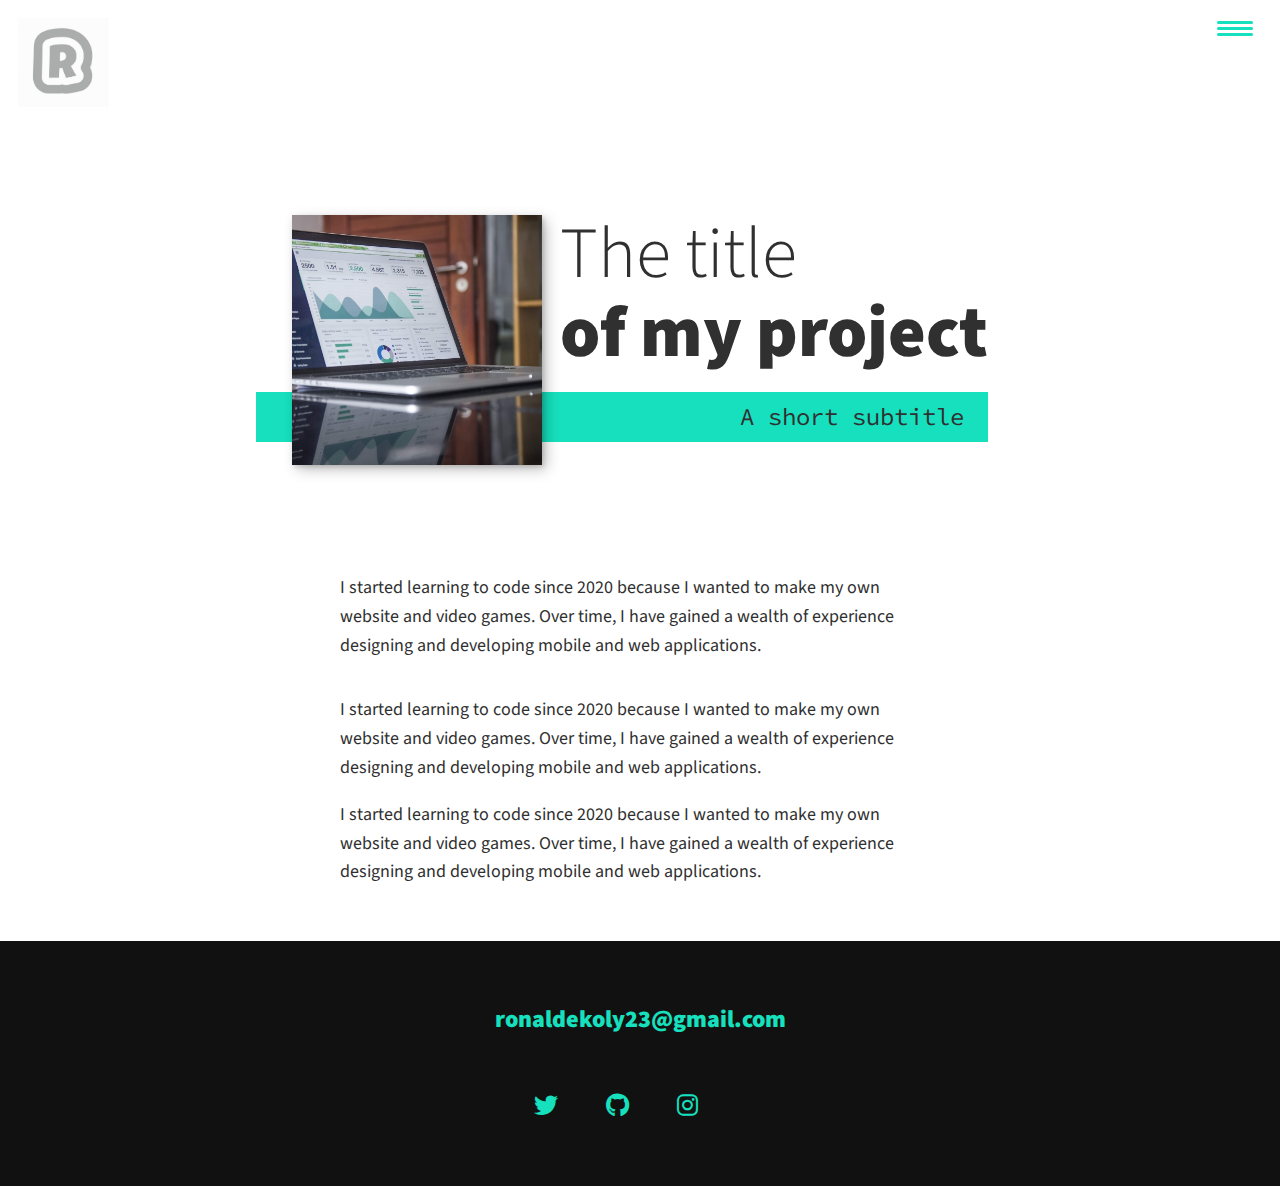
==== portfolio-item.html @ cf3d667e "uploading my portfolio version 1.0" ====
<!DOCTYPE html>
<html lang="en">
  <head>
    <meta charset=UTF-8">
    <meta name="viewport" content="width=device-width, initial-scale=1.0" />
    <title>DevRon Portfolio Website</title>
    <link rel="stylesheet" href="css/normalize.css" />
    <!-- <link rel="stylesheet" href="https://cdnjs.cloudflare.com/ajax/libs/font-awesome/5.11.2/css/all.css"
            integrity="sha256-46qynGAkLSFpVbEBog43gvNhfrOj+BmwXdxFgVK/Kvc=" crossorigin="anonymous" /> -->
    <link
      rel="stylesheet"
      href="https://cdnjs.cloudflare.com/ajax/libs/font-awesome/6.0.0/css/all.min.css"
    />

    <!-- my fonts -->
    <link
      href="https://fonts.googleapis.com/css?family=Source+Code+Pro:400,900|Source+Sans+Pro:300,900&display=swap"
      rel="stylesheet"
    />

    <link rel="stylesheet" href="css/styles.css" />
  </head>

  <body>
    <header>
      <div class="logo">
        <img src="img/ronald-logo-00.png" alt="" />
      </div>
      <button class="nav-toggle" aria-label="toggle navigation">
        <span class="hamburger"></span>
      </button>
      <nav class="nav">
        <ul class="nav__list">
          <li class="nav__item">
            <a href="index.html" class="nav__link">Home</a>
          </li>
          <li class="nav__item">
            <a href="index.html#services" class="nav__link">My Services</a>
          </li>
          <li class="nav__item">
            <a href="index.html#about" class="nav__link">About me</a>
          </li>
          <li class="nav__item">
            <a href="index.html#work" class="nav__link">My Work</a>
          </li>
        </ul>
      </nav>
    </header>

    <!-- Introduction -->
    <section class="intro">
      <h1 class="section__title section__title--intro">
        The title <strong>of my project</strong>
      </h1>
      <p class="section__subtitle section__subtitle--intro">A short subtitle</p>
      <img src="img/portfolio-01.jpg" alt="" class="intro__img" />
    </section>

    <div class="portfolio-item-individual">
      <p>
        I started learning to code since 2020 because I wanted to make my own
        website and video games. Over time, I have gained a wealth of experience
        designing and developing mobile and web applications.
      </p>
      <img src="img/portfolio-details.jpg" alt="" />
      <p>
        I started learning to code since 2020 because I wanted to make my own
        website and video games. Over time, I have gained a wealth of experience
        designing and developing mobile and web applications.
      </p>
      <p>
        I started learning to code since 2020 because I wanted to make my own
        website and video games. Over time, I have gained a wealth of experience
        designing and developing mobile and web applications.
      </p>
    </div>

    <!-- Footer -->
    <footer class="footer">
      <!-- my email address goes here-->
      <a href="mailto:ronaldekoly23@gmail.com" class="footer__link"
        >ronaldekoly23@gmail.com</a
      >
      <ul class="social-list">
        <li class="social-list__item">
          <a href="https://twitter.com" class="social-list__link">
            <i class="fa-brands fa-twitter"></i>
          </a>
        </li>
        <li class="social-list__item">
          <a href="https://github.com" class="social-list__link">
            <i class="fa-brands fa-github"></i>
          </a>
        </li>
        <li class="social-list__item">
          <a href="https://instagram.com" class="social-list__link">
            <i class="fa-brands fa-instagram"></i>
          </a>
        </li>
        <li class="social-list__item">
          <a href="https://glitch.com" class="social-list__link">
            <i class="fa-brands fa-glitch"></i>
          </a>
        </li>
      </ul>
    </footer>

    <script src="js/index.js"></script>
  </body>
</html>
---- css/styles.css ----
*,
*::before,
*::after {
    box-sizing: border-box;
}

/* Custom Properties, update these for your own design */

:root {
    --ff-primary: 'Source Sans Pro', sans-serif;
    --ff-secondary: 'Source Code Pro', monospace;

    --fw-reg: 300;
    --fw-bold: 900;

    --clr-light: #fff;
    --clr-dark: #303030;
    --clr-accent: #16e0bd;

    --fs-h1: 3rem;
    --fs-h2: 2.25rem;
    --fs-h3: 1.25rem;
    --fs-body: 1rem;

    --bs: 0.25em 0.25em 0.75em rgba(0,0,0,.25),
          0.125em 0.125em 0.25em rgba(0,0,0,.15);
}

@media (min-width: 800px) {
    :root {
        --fs-h1: 4.5rem;
        --fs-h2: 3.75rem;
        --fs-h3: 1.5rem;
        --fs-body: 1.125rem;
    }
}

/* General styles */

html {
    scroll-behavior: smooth;
}





body {
    background: var(--clr-light);
    color: var(--clr-dark);
    margin: 0;
    font-family: var(--ff-primary);
    font-size: var(--fs-body);
    line-height: 1.6;
}

section {
    padding: 5em 2em;
}

img {
    display: block;
    max-width: 100%;
}

strong {
    font-weight: var(--fw-bold);
}

:focus {
    outline: 3px solid var(--clr-accent);
    outline-offset: 3px;
}


/* Buttons */

.btn {
    display: inline-block;
    padding: .5em 2.5em;
    background: var(--clr-accent);
    color: var(--clr-dark);
    text-decoration: none;
    cursor: pointer;
    font-size: .8em;
    text-transform: uppercase;
    letter-spacing: 2px;
    font-weight: var(--fw-bold);
    transition: transform 200ms ease-in-out;

}

.btn:hover {
    transform: scaleX(1);
}

/* Typography */

h1,
h2,
h3 {
    line-height: 1.1;
    margin: 0;
}

h1 {
    font-size: var(--fs-h1)
}

h2 {
    font-size: var(--fs-h2)
}

h3 {
    font-size: var(--fs-h3)
}


.section__title {
    margin-bottom: .25em;
}

.section__title--intro {
    font-weight: var(--fw-reg);
}

.section__title--intro strong {
    display: block;
}

.section__subtitle {
    margin: 0;
    font-size: var(--fs-h3);
}

.section__subtitle--intro, 
.section__subtitle--about {
    background: var(--clr-accent);
    padding: .25em 1em;
    font-family: var(--ff-secondary);
    margin-bottom: 1em;
}

.section__subtitle--work {
    color: var(--clr-accent);
    font-weight: bold;
    margin-bottom: 2em;
}

/*   header    */

header {
    display: flex;
    justify-content: space-between;
    padding: 1em;
}

.logo {
    max-width: 90px;
}

.nav {
    position: fixed;
    background: var(--clr-dark);
    color: var(--clr-light);
    top: 0;
    bottom: 0;
    left: 0;
    right: 0;
    z-index: 100;

    transform: translateX(100%);
    transition: transform 250ms cubic-bezier(.5,0,.5,1);
}

.nav__list {
    list-style: none;
    display: flex;
    height: 100%;
    flex-direction: column;
    justify-content: space-evenly;
    align-items: center;
    margin: 0;
    padding: 0;
}

.nav__link {
    color: inherit;
    font-weight: var(--fw-bold);
    font-size: var(--fs-h3);
    text-decoration: none;
}

.nav__link:hover {
    color: var(--clr-accent);
}

.nav-toggle {
    padding: .5em;
    background: transparent;
    border: 0;
    cursor: pointer;
    position: absolute;
    right: 1em;
    top: 1em;
    z-index: 1000;
}

.nav-open .nav {
    transform: translateX(0);
}

.nav-open .nav-toggle {
    position: fixed;
}

.nav-open .hamburger {
    transform: rotate(.625turn);
}

.nav-open .hamburger::before{
    transform: rotate(90deg) translateX(-6px);
}

.nav-open .hamburger::after {
    opacity: 0;
}

.hamburger {
    display: block;
    position: relative;
}

.hamburger,
.hamburger::before,
.hamburger::after {
    background: var(--clr-accent);
    width: 2em;
    height: 3px;
    border-radius: 1em;
    transition:  transform 250em ease-in-out;
}

.hamburger::before,
.hamburger::after {
    content: '';
    position: absolute;
    left: 0;
    right: 0;
}

.hamburger::before {
    top: 6px;
}

.hamburger::after {
    bottom: 6px;
}


/*   Intro Section    */

.intro {
    position: relative;
}

.intro__img {
    box-shadow: var(--bs);
}

.section__subtitle--intro {
    display: inline-block;
}

@media (min-width: 600px) {
    .intro {
        display: grid;
        width: min-content;
        margin: 0 auto;
        grid-column-gap: 1em;
        grid-template-areas:
            "img title"
            "img subtitle";
        grid-template-columns: min-content max-content;
    }

    .intro__img {
        grid-area: img;
        min-width: 250px;
        position: relative;
        z-index: 2;
    }

    .section__subtitle--intro {
        align-self: start;
        grid-column: -1 / 1;
        grid-row: 2;
        text-align: right;
        position: relative;
        left: -1.5em;
        width: calc(100% + 1.5em);
    }
}




/*   My Services Section   */


.my-services {
    background-color: var(--clr-dark);
    background-image: url(../img/services-bg.jpg);
    background-size: cover;
    /*background-blend-mode: multiply;*/
    color: var(--clr-light);
    text-align: center;
}

.section__title--services {
    color: var(--clr-accent);
    position: relative;
}

.section__title--services::after {
    content:'';
    display: block;
    width: 2em;
    height: 1px;
    margin: 0.5em auto 1em;
    background: currentColor;
    opacity: 0.75;
}

.services {
    margin-bottom: 4em;
}

.service {
    max-width: 500px;
    margin: 0;
}

@media (min-width: 600px) {
    .services {
        display: flex;
        max-width: 1000px;
        margin-left: auto;
        margin-right: auto;
    }

    .service + .service {
        margin-left: 2em;
    }
}

.about-me {
    max-width: 1000px;
    margin: 0 auto;
}

.about-me__img {
    box-shadow: var(--bs);
}

@media (min-width: 600px) {
    .about-me {
        display: grid;
        grid-template-columns: 1fr 250px;
        grid-template-areas: 
            "title img"
            "subtitle img"
            "text img";
        grid-column-gap: 2em;
    }

    .section__title--about {
        grid-area: title;
    }

    .section__subtitle--about {
        grid-column: 1 / -1;
        grid-row: 2;
        position: relative;
        left: -1em;
        width: calc(100% + 2em);
        padding-left: 1em;
        padding-right: calc(200px + 4em);
    }

    .about-me__img {
        grid-area: img;
        position: relative;
        z-index: 2;
    }
}


/*   My work   */

.my-work {
    background-color: var(--clr-dark);
    color: var(--clr-light);
    text-align: center;
}

.portfolio {
    display: grid;
    grid-template-columns: repeat(auto-fit, minmax(300px, 1fr));
}

.portfolio__item {
    background: var(--clr-accent);
    overflow: hidden;
}

.portfolio__img {
    transition: transform 750ms cubic-bezier(.5, 0, .5, 1),
    opacity 250ms linear;
}

.portfolio__item:focus {
    position: relative;
    z-index: 2;
}

.portfolio__img:hover,
.portfolio__item:focus .portfolio__img {
    transform: scale(1.2);
    opacity: .75;
}

/*   footer   */

.footer {
    background: #111;
    color: var(--clr-accent);
    text-align: center;
    padding: 2.5em 0;
    font-size: var(--fs-h3);
}

.footer a {
    color: inherit;
    text-decoration: none;
}

.footer__link {
    font-weight: var(--fw-bold);
}

.footer__link:hover,
.social-list__link:hover {
    opacity: .7;
}

.footer__link:hover {
    text-decoration: underline;
}

.social-list {
    list-style: none;
    display: flex;
    justify-content: center;
    margin: 2em 0 0;
    padding: 0;
}

.social-list__item {
    margin: 0 .5em;
}

.social-list__link {
    padding: .5em;
}



/*  Individual portfolio item styles  */

.portfolio-item-individual {
    padding: 0 2em 2em;
    max-width: 1000px;
    margin: 0 auto;
}

.portfolio-item-individual p {
    max-width: 600px;
    margin-left: auto;
    margin-right: auto;

}
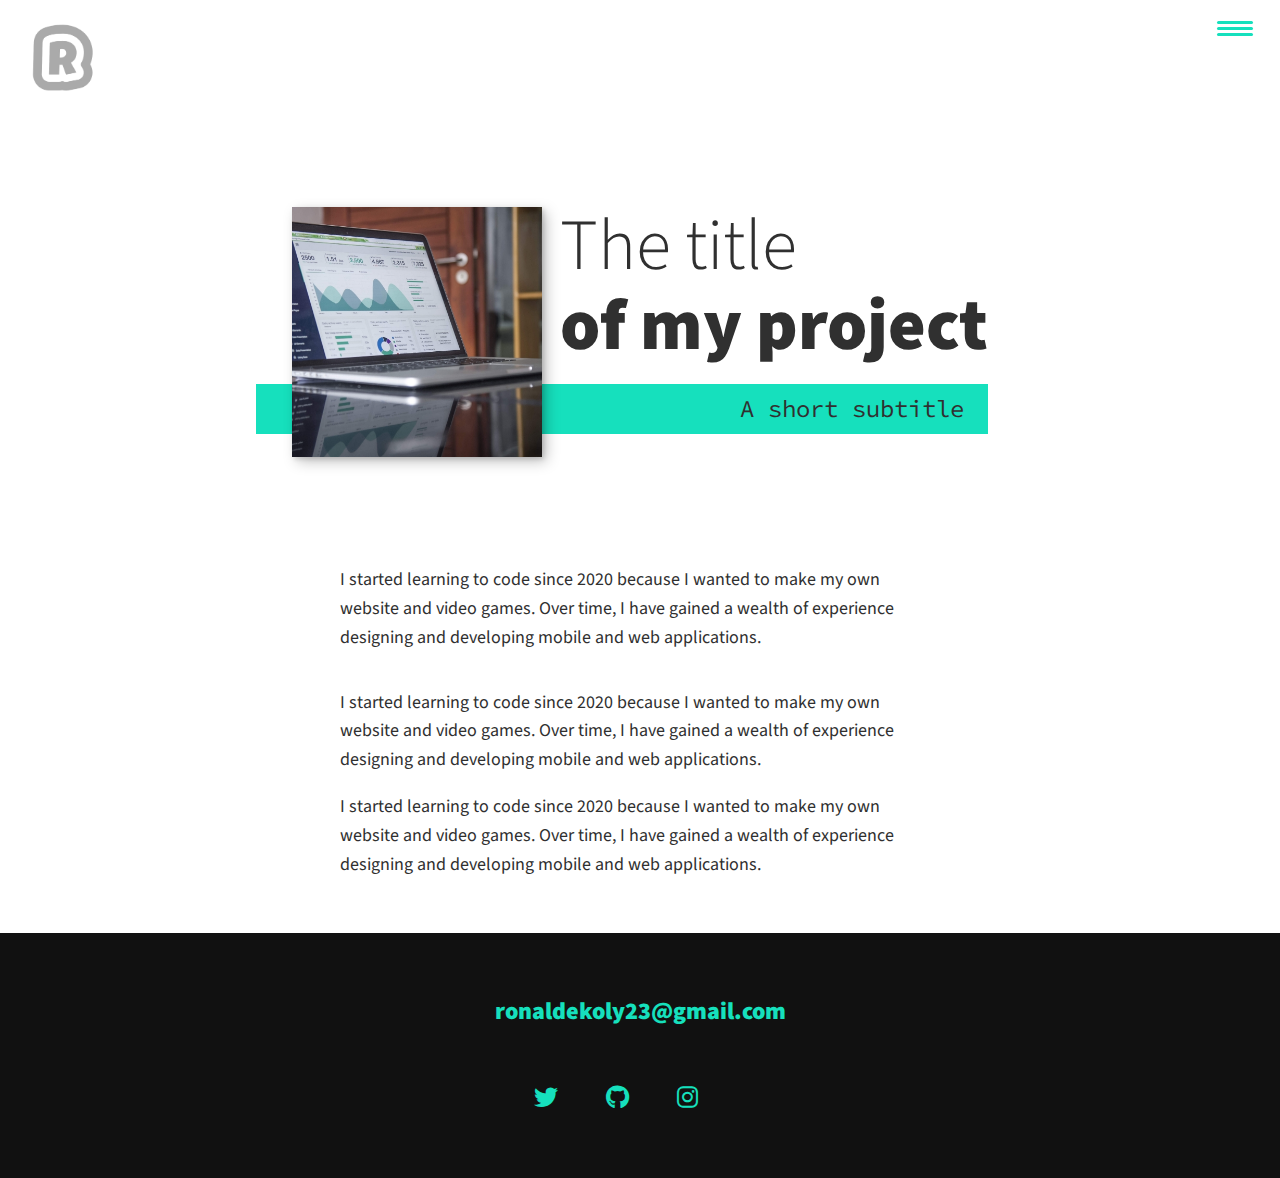
==== commit d57d594e: "replaced the logo" ====
--- a/portfolio-item.html
+++ b/portfolio-item.html
@@ -24,7 +24,7 @@
   <body>
     <header>
       <div class="logo">
-        <img src="img/ronald-logo-00.png" alt="" />
+        <img src="img/ronald-logo-icon.png" alt="" />
       </div>
       <button class="nav-toggle" aria-label="toggle navigation">
         <span class="hamburger"></span>
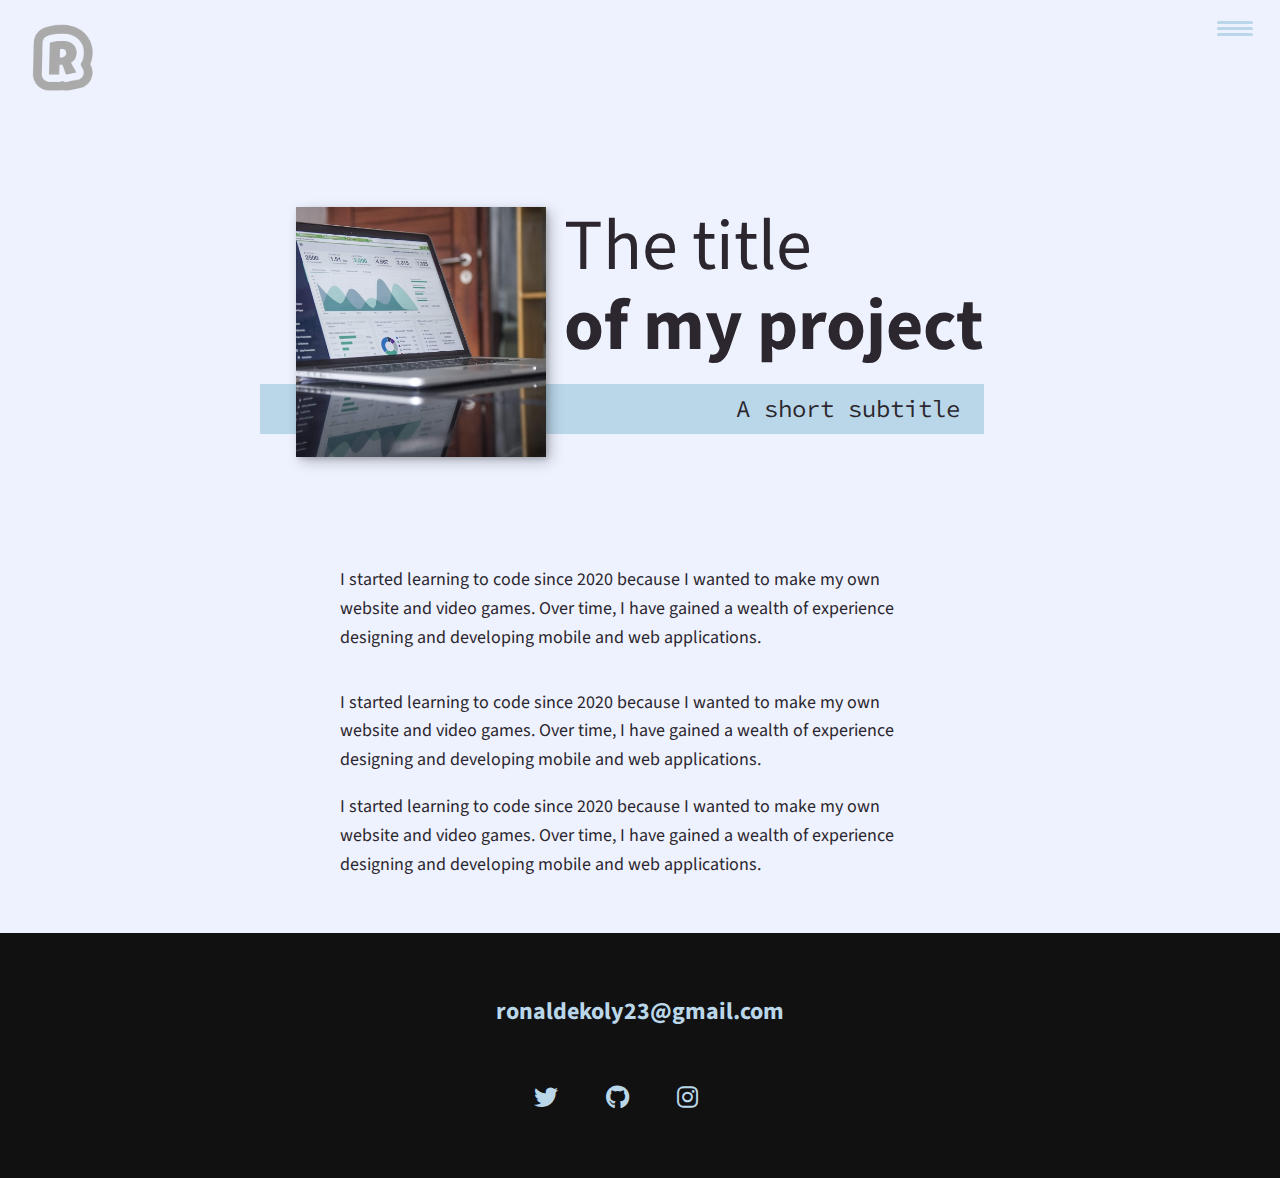
==== commit e23ce8d1: "updated colors" ====
--- a/portfolio-item.html
+++ b/portfolio-item.html
@@ -14,7 +14,7 @@
 
     <!-- my fonts -->
     <link
-      href="https://fonts.googleapis.com/css?family=Source+Code+Pro:400,900|Source+Sans+Pro:300,900&display=swap"
+      href="https://fonts.googleapis.com/css?family=Source+Code+Pro:400,700|Source+Sans+Pro:300,700&display=swap"
       rel="stylesheet"
     />
 
--- a/css/styles.css
+++ b/css/styles.css
@@ -10,12 +10,12 @@
     --ff-primary: 'Source Sans Pro', sans-serif;
     --ff-secondary: 'Source Code Pro', monospace;
 
-    --fw-reg: 300;
-    --fw-bold: 900;
-
-    --clr-light: #fff;
-    --clr-dark: #303030;
-    --clr-accent: #16e0bd;
+    --fw-reg: 400;
+    --fw-bold: 700;
+
+    --clr-light: #EEF2FF;
+    --clr-dark: #2C272E;
+    --clr-accent: #BAD7E9;
 
     --fs-h1: 3rem;
     --fs-h2: 2.25rem;
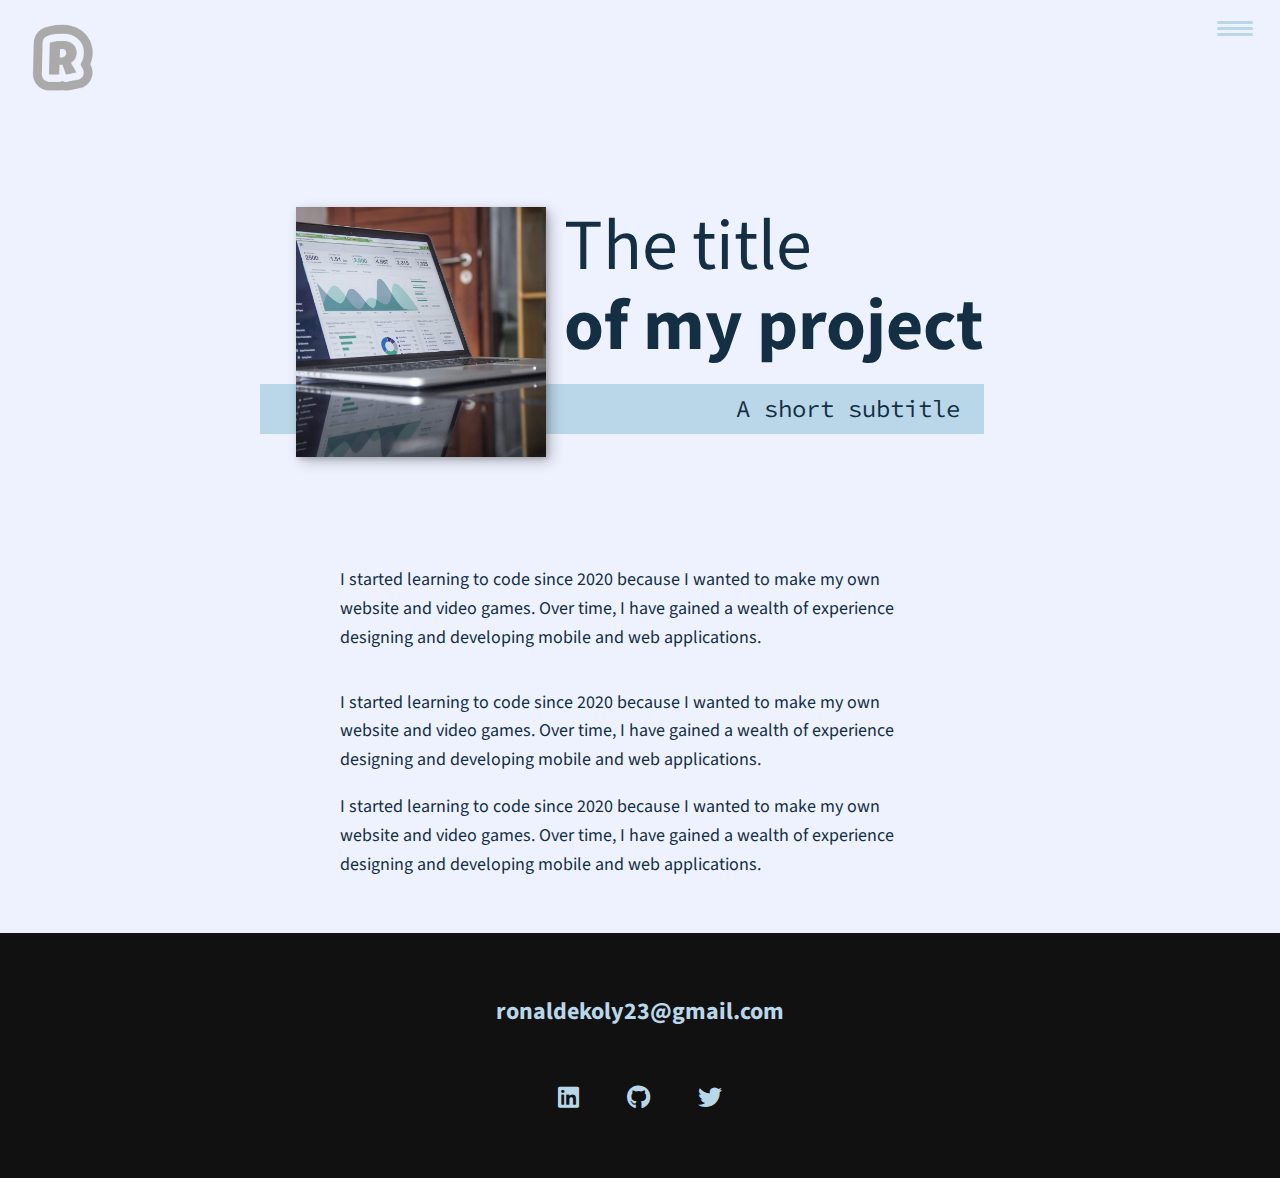
==== commit 47fbd831: "updated social links" ====
--- a/portfolio-item.html
+++ b/portfolio-item.html
@@ -83,23 +83,21 @@
       >
       <ul class="social-list">
         <li class="social-list__item">
-          <a href="https://twitter.com" class="social-list__link">
-            <i class="fa-brands fa-twitter"></i>
+          <a
+            href="https://www.linkedin.com/in/r-ekoly23/"
+            class="social-list__link"
+          >
+            <i class="fa-brands fa-linkedin"></i>
           </a>
         </li>
         <li class="social-list__item">
-          <a href="https://github.com" class="social-list__link">
+          <a href="https://github.com/ronaldekoly" class="social-list__link">
             <i class="fa-brands fa-github"></i>
           </a>
         </li>
         <li class="social-list__item">
-          <a href="https://instagram.com" class="social-list__link">
-            <i class="fa-brands fa-instagram"></i>
-          </a>
-        </li>
-        <li class="social-list__item">
-          <a href="https://glitch.com" class="social-list__link">
-            <i class="fa-brands fa-glitch"></i>
+          <a href="https://twitter.com/REkoly" class="social-list__link">
+            <i class="fa-brands fa-twitter"></i>
           </a>
         </li>
       </ul>
--- a/css/styles.css
+++ b/css/styles.css
@@ -14,7 +14,7 @@
     --fw-bold: 700;
 
     --clr-light: #EEF2FF;
-    --clr-dark: #2C272E;
+    --clr-dark: #142F43;
     --clr-accent: #BAD7E9;
 
     --fs-h1: 3rem;
